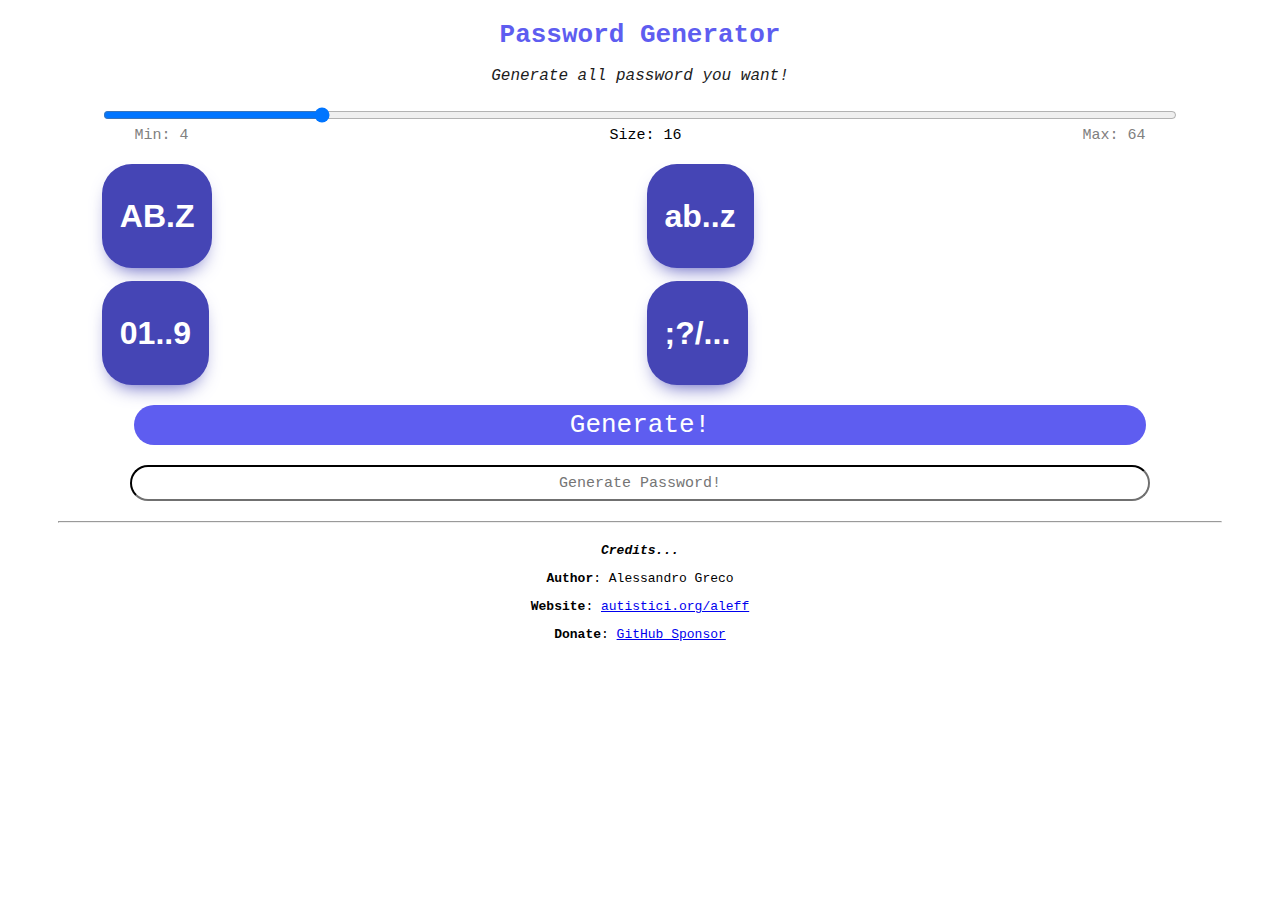
==== popup.html @ 2ed73157 "Update 22-09-2022" ====
<!DOCTYPE html>
<html lang="en">

<head>
    <meta charset="UTF-8">
    <meta name="viewport" content="width=device-width, initial-scale=1.0">
    <meta name="title" content="Password Generator">
    <meta name="description" content="Generate all password you want!">
    <meta name="keywords" content="password, password generator, aleff">
    <meta name="robots" content="index, follow">
    <meta http-equiv="Content-Type" content="text/html; charset=utf-8">
    <meta name="language" content="English">
    <meta name="author" content="Alessandro Greco aka aleff">
    <link rel="stylesheet" href="css/popup.css">
</head>

<body>
    <div class="content">
        <div class="section">
            <h1>Password Generator</h1>
            <h2>Generate all password you want!</h2>
        </div>
        <div class="section">
            <input id="slider" class="slider" type="range" value="16" min="4" max="64" step="1">
        </div>
        <div>
            <span class="min">Min: 4</span>
            <span class="current left-20">
                Size:
                <span id="current-size" class="">16</span>
            </span>
            <span class="max">Max: 64</span>
        </div>
        <div class="section">
        <div class="grid-container">
            <div class="grid-item left clicked" id="upp">
                <p>AB.Z</p>
            </div>
            <div class="grid-item right clicked" id="low">                
                <p>ab..z</p>
            </div>
            <div class="grid-item left clicked" id="numbers">
                <p>01..9</p>
            </div>
            <div class="grid-item right clicked" id="symbols">
                <p>;?/...</p>
            </div>
        </div></div>
        <div class="section">
            <button class="btn elem-with-background" type="button" id="generate-password">Generate!</button>
        </div>
        <div class="section">
            <input type="text" class="form-control" id="password" name="input-group-2" placeholder="Generate Password!">
        </div>
        <hr>
        <div class="section end">
            <h3><b>Credits...</b></h3>
            <p><b>Author</b>: Alessandro Greco</p>
            <p><b>Website</b>: <a href="https://autistici.org/aleff" target="_blank">autistici.org/aleff</a></p>
            <p><b>Donate</b>: <a href="https://github.com/sponsors/aleff-github" target="_blank">GitHub Sponsor</a></p>
        </div>
    </div>
</body>

<script src="js/popup.js"></script>

</html>
---- css/popup.css ----
:root {
    --primary: #5e5df0;
    --secondary: #4545b5;
    --little-black: #1C1C1C;
}

html {
    text-align: center;
    font-size: large;
    margin-right: 10%;
    width: 100%;
    background-image: url("../img/bk.png");
    background-repeat: round;
}

body, 
button,
input{
    font-family: monospace;
    font-size: 15px;
}


h1 {
    color: var(--primary);
    text-align: center;
}

h2 {
    font-size: large;
    color: #1C1C1C;
    text-align: center;
}

h3 {
    font-size: medium;
    text-align: center;
}

p {
    text-align: center;
}

h2,
h3 {
    font-style: italic;
    font-weight: inherit;
}

hr {
    margin-left: 50px;
    margin-right: 50px;
    margin-top: 20px;
    margin-bottom: 20px;
}

/* Start Scrollbar */
::-webkit-scrollbar-track
{
	-webkit-box-shadow: inset 0 0 6px rgba(0,0,0,0.3);
	border-radius: 10px;
	background-color: #F5F5F5;
}

::-webkit-scrollbar
{
	width: 6px;
	background-color: #F5F5F5;
}

::-webkit-scrollbar-thumb
{
	border-radius: 10px;
	-webkit-box-shadow: inset 0 0 6px rgba(0,0,0,.3);
	background-color: #555;
}
/* End Scrollbar */

.grid-container {
    display: grid;
    gap: 13px 13px;
    grid-template-columns: 1fr 1fr;
  }
  .grid-item {
    background: var(--primary);
    border-radius: 30px;
    box-shadow: var(--secondary) 0 10px 20px -10px;
    color: white;
    cursor: pointer;
    font-family: sans-serif;
    font-size: xx-large;
    font-weight: 600;
    line-height: 24px;
    margin-right: 10px;
    outline: 0 solid transparent;
    padding: 8px 18px;
    width: fit-content;
    border: 0;
    height: auto;
    cursor: pointer; 
  }
  .grid-item:hover {
    /* background-color: #741e39;
    border-radius: 25px;
    cursor: pointer;
    box-shadow: 2px 2px 6px 6px; */
    box-shadow: inset 0 0 20px 20px rgba(255, 255, 255, 0.1);
  }
  .clicked{
    font-size: xx-large;
    background-color: var(--secondary) !important;
    display: inline-block;
    color: white;
    border-radius: 30px;
    height: auto;
    cursor: pointer; 
  }
  .left {
    margin-left: 15%;
  }
  .right {
    margin-right: 15%;
  }
.slider {
    width: 85%;
}
.min{
    float: left;
    margin-left: 10%;
    color: gray;
}
.max{
    float: right;
    margin-right: 10%;
    color: gray;
}

.section {
    margin-top: 20px;
    text-align: center;
    font-size: medium;
}

.elem-with-background {
    text-align: center;
    font-size: 100%;
    height: 40px;
    width: 80%;
    background-color: var(--primary);
    color: white;
    border-radius: 20px;
    cursor: pointer;
    border-width: 0px;
}

select {
    border-radius: 5px;
}

.btn:hover {
    background-color: var(--secondary);
    cursor: pointer;
}

.form-control {
    text-align: center;
    height: 30px;
    width: 80%;
    border-radius: 20px;
    border-color: var(--little-black);
}

.end {
    margin-bottom: 30px;

}

.left-20 {
    margin-left: 20px;
}

#generate-password{
    font-size: xx-large;
    background-color: var(--primary);
}
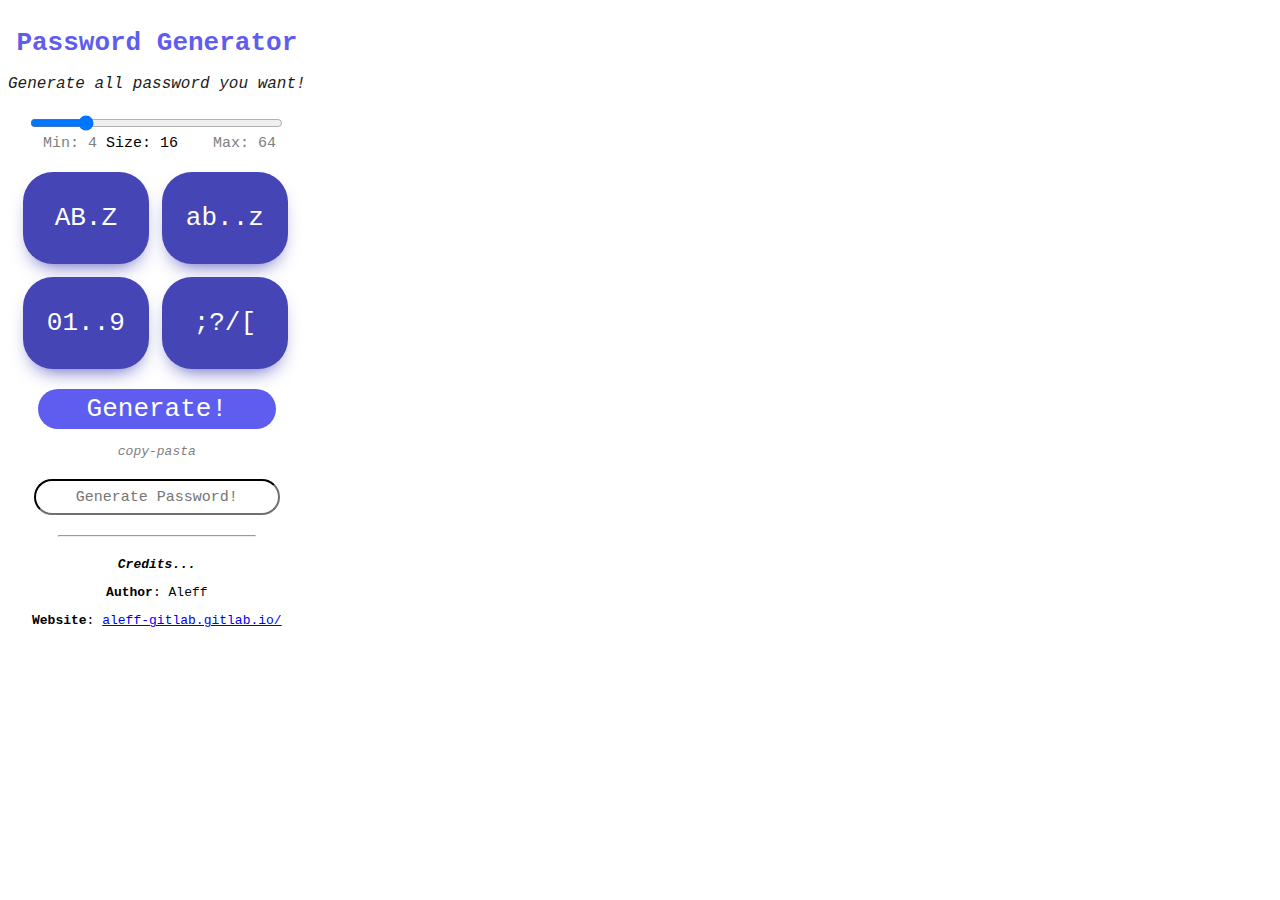
==== commit 7e17e878: "Stuff" ====
--- a/popup.html
+++ b/popup.html
@@ -43,11 +43,14 @@
                 <p>01..9</p>
             </div>
             <div class="grid-item right clicked" id="symbols">
-                <p>;?/...</p>
+                <p>;?/[</p>
             </div>
         </div></div>
         <div class="section">
             <button class="btn elem-with-background" type="button" id="generate-password">Generate!</button>
+            <br>
+            <br>
+            <span class="min"><i>copy-pasta</i></span>
         </div>
         <div class="section">
             <input type="text" class="form-control" id="password" name="input-group-2" placeholder="Generate Password!">
@@ -55,9 +58,8 @@
         <hr>
         <div class="section end">
             <h3><b>Credits...</b></h3>
-            <p><b>Author</b>: Alessandro Greco</p>
-            <p><b>Website</b>: <a href="https://autistici.org/aleff" target="_blank">autistici.org/aleff</a></p>
-            <p><b>Donate</b>: <a href="https://github.com/sponsors/aleff-github" target="_blank">GitHub Sponsor</a></p>
+            <p><b>Author</b>: Aleff</p>
+            <p><b>Website</b>: <a href="https://aleff-gitlab.gitlab.io/" target="_blank">aleff-gitlab.gitlab.io/</a></p>
         </div>
     </div>
 </body>
--- a/css/popup.css
+++ b/css/popup.css
@@ -11,6 +11,7 @@
     width: 100%;
     background-image: url("../img/bk.png");
     background-repeat: round;
+    display: inline-flex
 }
 
 body, 
@@ -80,24 +81,28 @@
     display: grid;
     gap: 13px 13px;
     grid-template-columns: 1fr 1fr;
+    margin: 5%;
+    margin-right: 25px;
   }
   .grid-item {
-    background: var(--primary);
+    text-align: center;
     border-radius: 30px;
     box-shadow: var(--secondary) 0 10px 20px -10px;
     color: white;
     cursor: pointer;
-    font-family: sans-serif;
-    font-size: xx-large;
-    font-weight: 600;
     line-height: 24px;
-    margin-right: 10px;
     outline: 0 solid transparent;
     padding: 8px 18px;
     width: fit-content;
+    max-width: 90px;
+    min-width: 90px;
     border: 0;
     height: auto;
     cursor: pointer; 
+    
+  }
+  #content {
+    margin-left: 10%;
   }
   .grid-item:hover {
     /* background-color: #741e39;
@@ -115,18 +120,12 @@
     height: auto;
     cursor: pointer; 
   }
-  .left {
-    margin-left: 15%;
-  }
-  .right {
-    margin-right: 15%;
-  }
 .slider {
     width: 85%;
 }
 .min{
-    float: left;
-    margin-left: 10%;
+    /* float: left; */
+    /* margin-left: 10%; */
     color: gray;
 }
 .max{
@@ -176,7 +175,7 @@
 }
 
 .left-20 {
-    margin-left: 20px;
+    /* margin-left: 20px; */
 }
 
 #generate-password{
